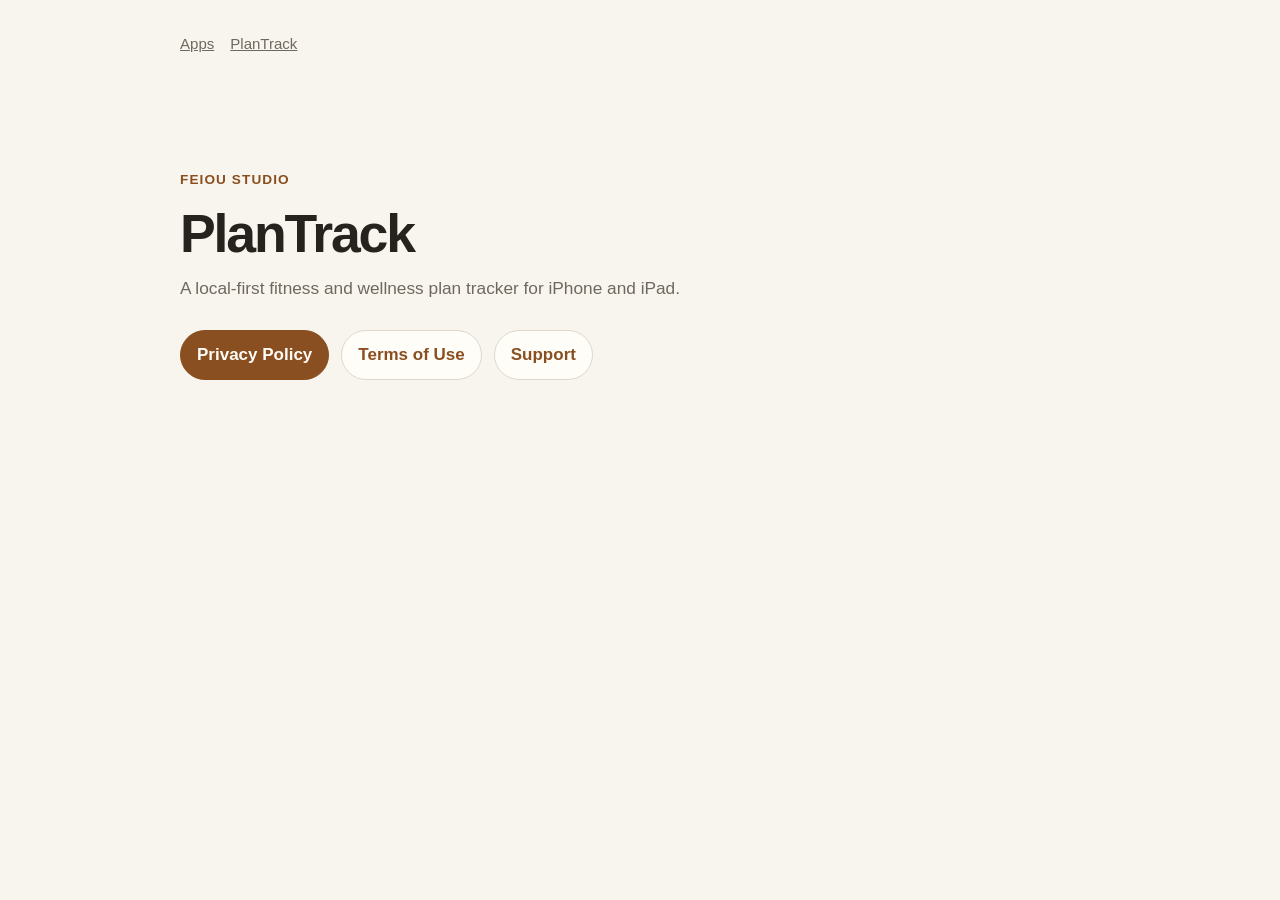
==== apps/plantrack/index.html @ 6b03c6cc "Publish PlanTrack legal hub" ====
<!doctype html>
<html lang="en">
  <head>
    <meta charset="utf-8">
    <meta name="viewport" content="width=device-width, initial-scale=1">
    <meta name="description" content="Support and legal information for PlanTrack by Feiou Studio.">
    <link rel="canonical" href="https://feiou.github.io/feiou-studio-legal/apps/plantrack/">
    <title>PlanTrack — Feiou Studio</title>
    <link rel="icon" href="data:,">
    <link rel="stylesheet" href="../../assets/legal.css?v=2">
  </head>
  <body>
    <main class="hub-shell">
      <nav class="legal-nav" aria-label="Apps navigation">
        <a href="../../">Apps</a>
        <a href="./" aria-current="page">PlanTrack</a>
      </nav>

      <header class="hub-header">
        <p class="eyebrow">Feiou Studio</p>
        <h1>PlanTrack</h1>
        <p class="hub-intro">A local-first fitness and wellness plan tracker for iPhone and iPad.</p>
        <div class="legal-links" aria-label="PlanTrack links">
          <a class="legal-link primary" href="privacy/">Privacy Policy</a>
          <a class="legal-link" href="terms/">Terms of Use</a>
          <a class="legal-link" href="mailto:support@feioustudio.com?subject=PlanTrack%20Support">Support</a>
        </div>
      </header>
    </main>
  </body>
</html>
---- assets/legal.css ----
:root {
  color-scheme: light dark;
  --page: #f8f5ee;
  --surface: #fffdf8;
  --text: #26231f;
  --muted: #6f685f;
  --line: #ded7cb;
  --accent: #8a4f20;
  --accent-soft: #f2e5d8;
}

@media (prefers-color-scheme: dark) {
  :root {
    --page: #171512;
    --surface: #211e1a;
    --text: #f4efe7;
    --muted: #bcb3a8;
    --line: #403a33;
    --accent: #efad78;
    --accent-soft: #38271d;
  }
}

* { box-sizing: border-box; }

html { background: var(--page); }

body {
  margin: 0;
  color: var(--text);
  background: var(--page);
  font-family: ui-sans-serif, -apple-system, BlinkMacSystemFont, "SF Pro Text", "Segoe UI", sans-serif;
  font-size: 17px;
  line-height: 1.65;
}

a { color: var(--accent); }
a:hover { text-decoration-thickness: 2px; }

.legal-shell {
  width: min(760px, calc(100% - 32px));
  margin: 32px auto 72px;
  padding: clamp(24px, 6vw, 56px);
  border: 1px solid var(--line);
  border-radius: 24px;
  background: var(--surface);
}

.legal-nav {
  display: flex;
  flex-wrap: wrap;
  gap: 16px;
  margin-bottom: 40px;
  font-size: 0.94rem;
}

.legal-nav a { color: var(--muted); }

h1, h2, h3 { line-height: 1.2; }
h1 { margin: 0 0 8px; font-size: clamp(2rem, 7vw, 3.35rem); letter-spacing: -0.04em; }
h2 { margin: 48px 0 14px; font-size: 1.5rem; letter-spacing: -0.02em; }
h3 { margin: 28px 0 10px; font-size: 1.08rem; }
p, ul { margin: 0 0 18px; }
ul { padding-left: 1.25rem; }
li + li { margin-top: 8px; }

.updated { color: var(--muted); margin-bottom: 28px; }
.summary { font-size: 1.08rem; }

.table-wrap { overflow-x: auto; margin: 20px 0 28px; }
table { width: 100%; border-collapse: collapse; font-size: 0.94rem; }
th, td { padding: 12px; border: 1px solid var(--line); text-align: left; vertical-align: top; }
th { background: var(--page); }

address { font-style: normal; }

.hub-shell {
  width: min(920px, calc(100% - 32px));
  margin: 32px auto 72px;
}

.hub-header {
  padding: clamp(28px, 7vw, 72px) 0 clamp(24px, 5vw, 48px);
}

.eyebrow {
  margin-bottom: 10px;
  color: var(--accent);
  font-size: 0.85rem;
  font-weight: 750;
  letter-spacing: 0.08em;
  text-transform: uppercase;
}

.hub-intro {
  max-width: 620px;
  color: var(--muted);
  font-size: 1.08rem;
}

.app-grid {
  display: grid;
  grid-template-columns: repeat(auto-fit, minmax(260px, 1fr));
  gap: 18px;
}

.app-card {
  display: block;
  padding: 26px;
  border: 1px solid var(--line);
  border-radius: 22px;
  color: var(--text);
  background: var(--surface);
  text-decoration: none;
}

.app-card:hover { border-color: var(--accent); }
.app-card h2 { margin: 0 0 8px; }
.app-card p { color: var(--muted); }

.legal-links {
  display: flex;
  flex-wrap: wrap;
  gap: 12px;
  margin-top: 28px;
}

.legal-link {
  display: inline-flex;
  min-height: 44px;
  align-items: center;
  padding: 10px 16px;
  border: 1px solid var(--line);
  border-radius: 999px;
  background: var(--surface);
  font-weight: 650;
  text-decoration: none;
}

.legal-link.primary {
  border-color: var(--accent);
  color: var(--surface);
  background: var(--accent);
}

@media (max-width: 520px) {
  body { font-size: 16px; }
  .legal-shell { width: 100%; margin: 0; border: 0; border-radius: 0; }
  .hub-shell { width: calc(100% - 32px); margin-top: 0; }
}
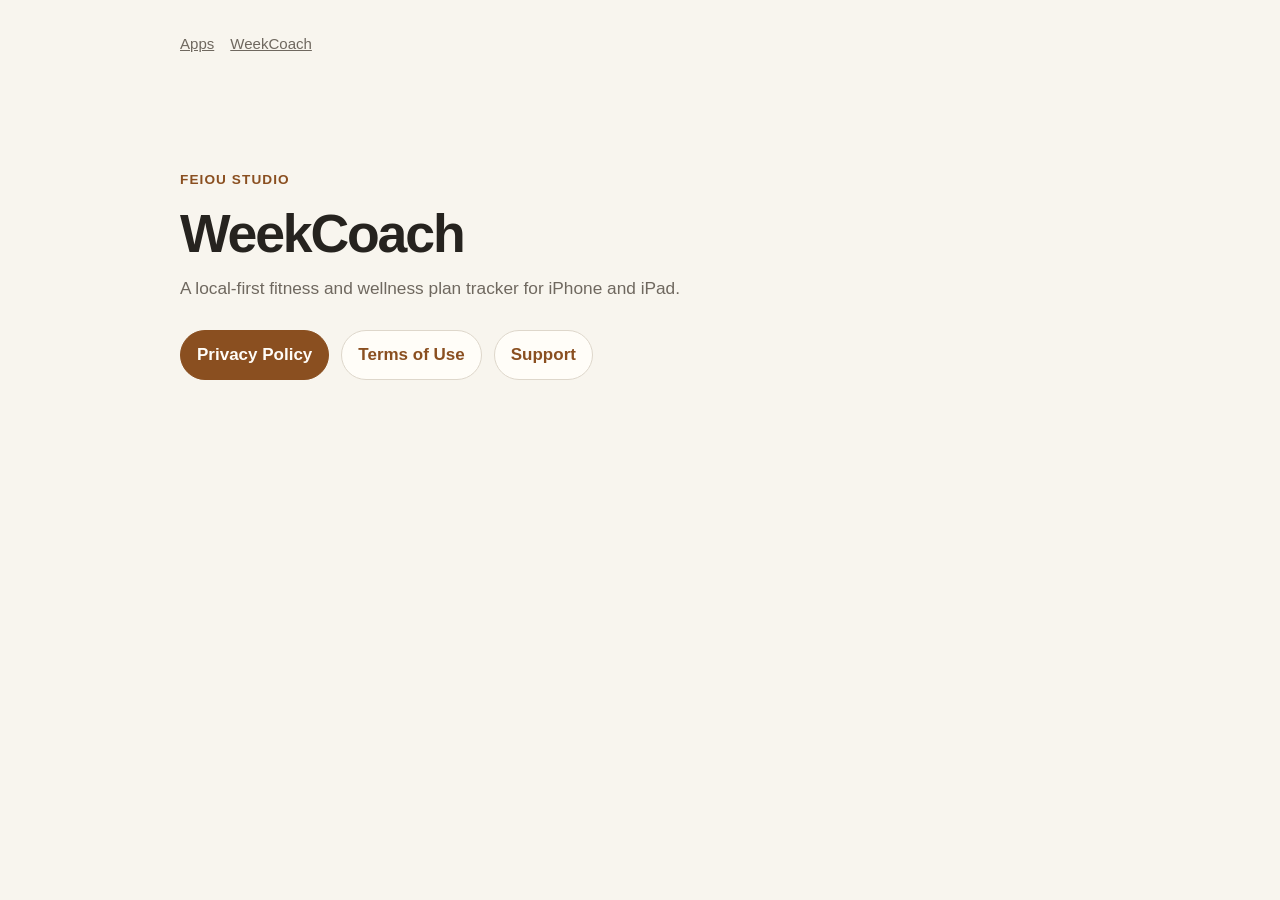
==== commit d7192066: "Update WeekCoach legal disclosures and third-party AI notice" ====
--- a/apps/plantrack/index.html
+++ b/apps/plantrack/index.html
@@ -3,9 +3,9 @@
   <head>
     <meta charset="utf-8">
     <meta name="viewport" content="width=device-width, initial-scale=1">
-    <meta name="description" content="Support and legal information for PlanTrack by Feiou Studio.">
+    <meta name="description" content="Support and legal information for WeekCoach by Feiou Studio.">
     <link rel="canonical" href="https://feiou.github.io/feiou-studio-legal/apps/plantrack/">
-    <title>PlanTrack — Feiou Studio</title>
+    <title>WeekCoach — Feiou Studio</title>
     <link rel="icon" href="data:,">
     <link rel="stylesheet" href="../../assets/legal.css?v=2">
   </head>
@@ -13,17 +13,17 @@
     <main class="hub-shell">
       <nav class="legal-nav" aria-label="Apps navigation">
         <a href="../../">Apps</a>
-        <a href="./" aria-current="page">PlanTrack</a>
+        <a href="./" aria-current="page">WeekCoach</a>
       </nav>
 
       <header class="hub-header">
         <p class="eyebrow">Feiou Studio</p>
-        <h1>PlanTrack</h1>
+        <h1>WeekCoach</h1>
         <p class="hub-intro">A local-first fitness and wellness plan tracker for iPhone and iPad.</p>
-        <div class="legal-links" aria-label="PlanTrack links">
+        <div class="legal-links" aria-label="WeekCoach links">
           <a class="legal-link primary" href="privacy/">Privacy Policy</a>
           <a class="legal-link" href="terms/">Terms of Use</a>
-          <a class="legal-link" href="mailto:support@feioustudio.com?subject=PlanTrack%20Support">Support</a>
+          <a class="legal-link" href="mailto:support@feioustudio.com?subject=WeekCoach%20Support">Support</a>
         </div>
       </header>
     </main>
